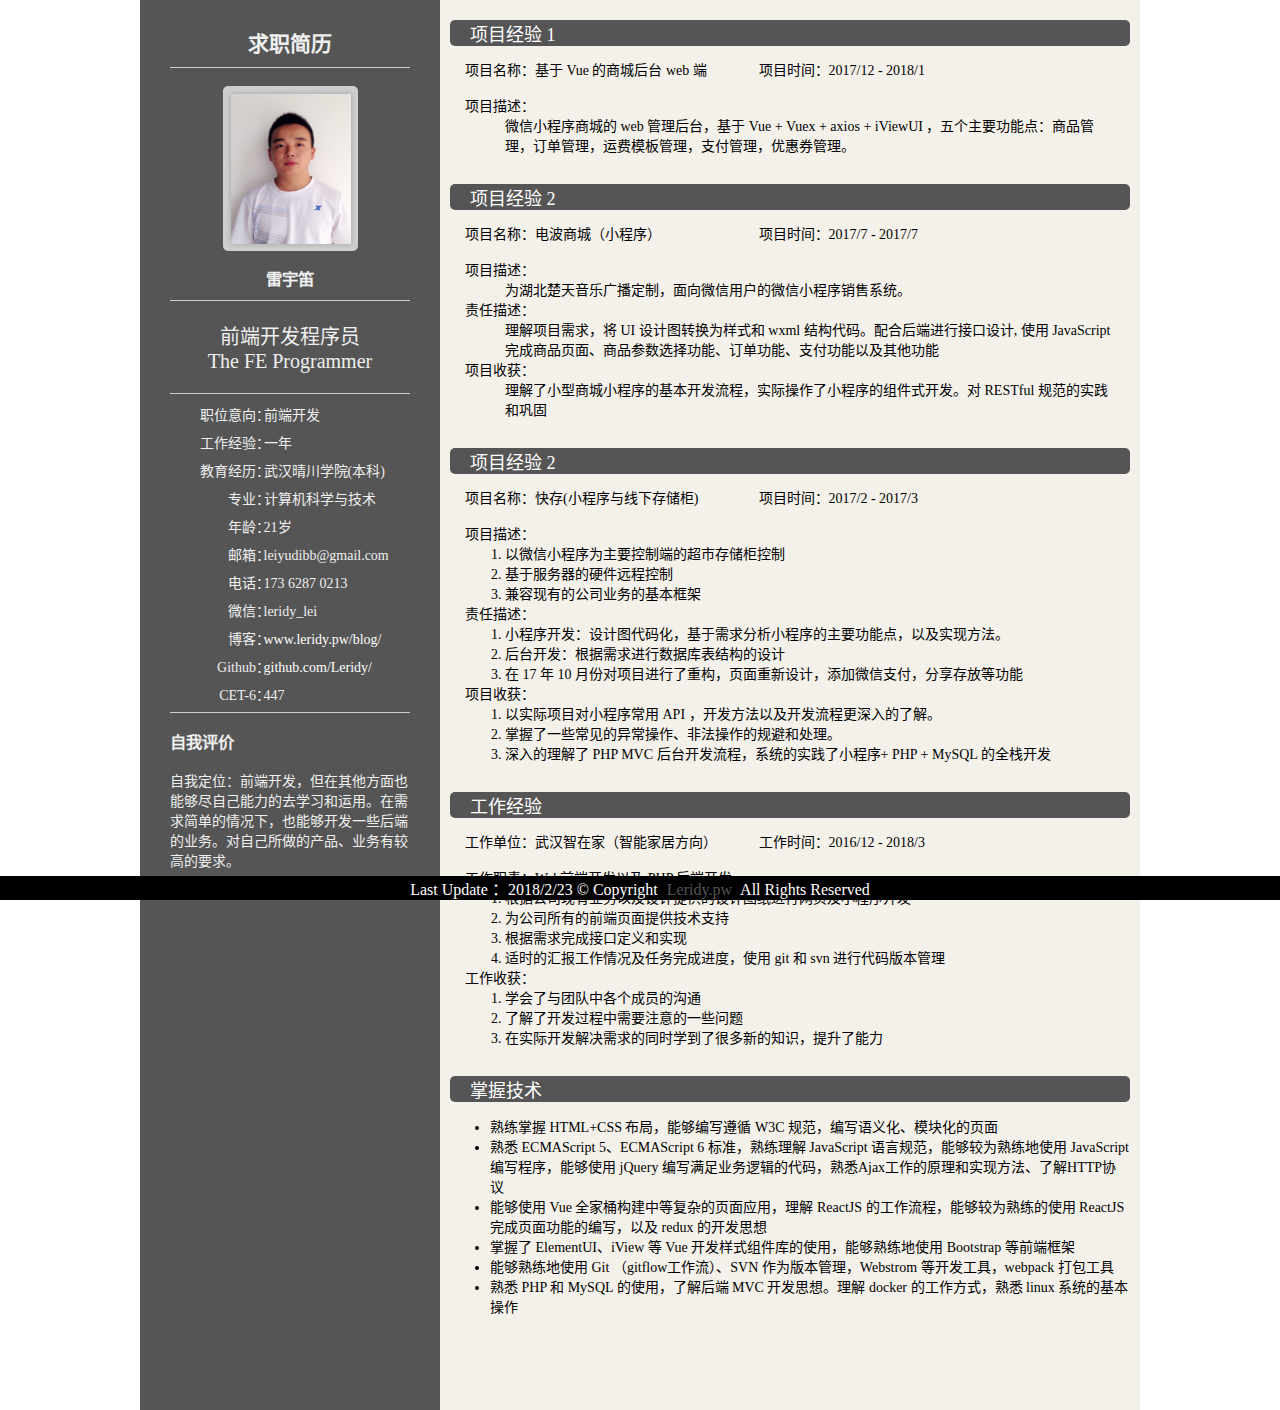
==== index.html @ 44bb955d "简历模板" ====
<!doctype html>
<html lang="zh-cn">
<head>
    <meta charset="UTF-8">
    <meta name="viewport"
          content="width=device-width, user-scalable=no, initial-scale=1.0, maximum-scale=1.0, minimum-scale=1.0">
    <meta http-equiv="X-UA-Compatible" content="ie=edge">
    <title>雷宇笛的简历 || Leridy's resume</title>

    <link rel="stylesheet" href="style.css">
</head>
<body>
<div class="container">
    <div class="slider">
        <h2 class="text-center hr title">求职简历</h2>
        <div class="photo">
            <img src="IMG_7175.JPG" alt="照片" class="photo-head">
        </div>
        <h3 class="text-center info-item">雷宇笛</h3>

        <div class="career info-item">
            <p class="text-center">前端开发程序员<br>The FE Programmer</p>
        </div>

        <dl class="dl info-item hr">
            <dt>职位意向：</dt>
            <dd>前端开发</dd>

            <!--<dt>期望待遇：</dt>-->
            <!--<dd>面议</dd>-->

            <dt>工作经验：</dt>
            <dd>一年</dd>

            <dt>教育经历：</dt>
            <dd>武汉晴川学院(本科)</dd>
            <!-- <dd>武汉大学珞珈学院</dd> -->
            <!--             <dt>学历：</dt>
                        <dd>本科</dd> -->

            <dt>专业：</dt>
            <dd>计算机科学与技术</dd>

            <dt>年龄：</dt>
            <dd>21岁</dd>

            <!--<dt>目标城市：</dt>-->
            <!--<dd>杭州，武汉，深圳</dd>-->

            <dt>邮箱：</dt>
            <dd>leiyudibb@gmail.com</dd>

            <dt>电话：</dt>
            <dd>173 6287 0213</dd>

            <dt>微信：</dt>
            <dd>leridy_lei</dd>

            <dt>博客：</dt>
            <dd><a href="http://www.leridy.pw">www.leridy.pw/blog/</a></dd>

            <dt>Github：</dt>
            <dd><a href="https://github.com/Leridy">github.com/Leridy/</a></dd>

            <dt>CET-6：</dt>
            <dd>447</dd>

            <!--             <dt>CET-4：</dt>
                        <dd>529</dd> -->
        </dl>

        <!--        <dl class="dl info-item hr">
                     <dt>JavaScript</dt>
                    <dd>
                        <div class="progress progress-80"></div>
                    </dd>

                    <dt>Nodejs</dt>
                    <dd>
                        <div class="progress progress-65"></div>
                    </dd>

                    <dt>ReactJS</dt>
                    <dd>
                        <div class="progress progress-65"></div>
                    </dd>

                    <dt>VueJS</dt>
                    <dd>
                        <div class="progress progress-65"></div>
                    </dd>

                    <dt>jQuery</dt>
                    <dd>
                        <div class="progress progress-75"></div>
                    </dd>

                    <dt>HTML</dt>
                    <dd>
                        <div class="progress progress-90"></div>
                    </dd>

                    <dt>CSS</dt>
                    <dd>
                        <div class="progress progress-90"></div>
                    </dd>

                    <dt>Less</dt>
                    <dd>
                        <div class="progress progress-85"></div>
                    </dd>

                    <dt>Bootstrap</dt>
                    <dd>
                        <div class="progress progress-65"></div>
                    </dd>

                    <dt>PHP+MySQL</dt>
                    <dd>
                        <div class="progress progress-65"></div>
                    </dd>
                </dl>
                -->

        <!--<div class="info-item hr">-->
        <!--<h4>接触过的项目（不分前后端）：</h4>-->
        <!--<p>-->
        <!--1.参与某智能家居系统后台开发，需求分析，功能设计，数据库设计，API 设计。 部分后台功能实现。-->
        <!--</p>-->
        <!--<p>-->
        <!--2.微信小程序销售系统的后台管理端（店主端），基于 vue + vuex + iView 实现-->
        <!--</p>-->
        <!--&lt;!&ndash;<p>&ndash;&gt;-->
        <!--&lt;!&ndash;3.电波商城的小程序开发&ndash;&gt;-->
        <!--&lt;!&ndash;</p>&ndash;&gt;-->
        <!--<p>-->
        <!--3.快存柜小程序，网页管理端以及服务器后端的开发。-->
        <!--</p>-->
        <!--</div>-->

        <div class="info-item">
            <h3>自我评价</h3>
            <!-- <p>
                热爱前端，工作有激情。耐得住寂寞，喜欢钻研，喜欢尝试新东西。关心科技前沿。喜欢逛技术论坛，关注 github 上感兴趣的开源项目。
                热爱前端，热爱开发，不怕困难，敢于试错
            </p> -->
            <p>
                自我定位：前端开发，但在其他方面也能够尽自己能力的去学习和运用。在需求简单的情况下，也能够开发一些后端的业务。对自己所做的产品、业务有较高的要求。
            </p>
            <!--<p>-->
            <!--对于工作：严格的完成自己的本职工作，做任务不仅仅停留在完成的阶段，对任务的细节也会锱铢必较。注重同事之间思想的沟通，相互学习，相互提升。及时总结工作经验，学习新技术。-->
            <!--</p>-->
            <!--<p>-->
            <!--遇到困难：开发时，善于使用 Google，github 以及技术论坛解决问题。-->
            <!--</p>-->
            <!--<p>-->
            <!--对于生活：追求劳逸结合，保持身心健康-->
            <!--</p>-->
        </div>
    </div>

    <main class="main">
        <section class="section project">
            <header class="header">项目经验 1</header>

            <div class="content">
                <div class="pro-info">
                    <span class="pro-name">
                        项目名称：<span>基于 Vue 的商城后台 web 端</span>
                    </span>
                    <span class="pro-time">
                        项目时间：<span>2017/12 - 2018/1</span>
                    </span>
                </div>

                <dl class="pro-dl">
                    <dt>项目描述：</dt>
                    <dd>
                        <p>微信小程序商城的 web 管理后台，基于 Vue + Vuex + axios + iViewUI ，五个主要功能点：商品管理，订单管理，运费模板管理，支付管理，优惠券管理。</p>
                    </dd>

                </dl>
            </div>
        </section>
        <section class="section project">
            <header class="header">项目经验 2</header>

            <div class="content">
                <div class="pro-info">
                    <span class="pro-name">项目名称：<span>电波商城（小程序）</span></span>
                    <span class="pro-time">项目时间：<span>2017/7 - 2017/7</span></span>
                </div>
                <dl class="pro-dl">
                    <dt>项目描述：</dt>
                    <dd>
                        <p>为湖北楚天音乐广播定制，面向微信用户的微信小程序销售系统。</p>
                    </dd>

                    <dt>责任描述：</dt>
                    <dd>
                        <p>
                            理解项目需求，将 UI 设计图转换为样式和 wxml 结构代码。配合后端进行接口设计, 使用 JavaScript 完成商品页面、商品参数选择功能、订单功能、支付功能以及其他功能
                            <!--如：商品数据的展示，页面间的交互逻辑及跳转，用户微信信息的获取，用户输入的控制，后端接口的对接。并及时的处置使用过程中发现的问题，同时配合后端应对需求的变更-->
                        </p>
                    </dd>

                    <dt>项目收获：</dt>
                    <dd>
                        <p>理解了小型商城小程序的基本开发流程，实际操作了小程序的组件式开发。对 RESTful 规范的实践和巩固</p>
                    </dd>
                </dl>
            </div>
        </section>
        <section class="section project">
            <header class="header">项目经验 2</header>

            <div class="content">
                <div class="pro-info">
                    <span class="pro-name">项目名称：<span>快存(小程序与线下存储柜)</span></span>
                    <span class="pro-time">项目时间：<span>2017/2 - 2017/3</span></span>
                </div>
                <dl class="pro-dl">
                    <dt>项目描述：</dt>
                    <dd>
                        <ol>
                            <li>以微信小程序为主要控制端的超市存储柜控制</li>
                            <!--<li>（货物的存，取以及操作的日志记录）</li>-->
                            <li>基于服务器的硬件远程控制</li>
                            <li>兼容现有的公司业务的基本框架</li>
                        </ol>
                    </dd>

                    <dt>责任描述：</dt>
                    <dd>
                        <ol>
                            <li>小程序开发：设计图代码化，基于需求分析小程序的主要功能点，以及实现方法。</li>
                            <li>后台开发：根据需求进行数据库表结构的设计
                                <!--（如设备的存储状态信息，日志信息的表）编写后端控制接口，权限控制模块，设备控制的部分模块-->
                            </li>
                            <li>在 17 年 10 月份对项目进行了重构，页面重新设计，添加微信支付，分享存放等功能</li>
                        </ol>
                    </dd>

                    <dt>项目收获：</dt>
                    <dd>
                        <ol>
                            <li>以实际项目对小程序常用 API ，开发方法以及开发流程更深入的了解。</li>
                            <!--<li>微信用户信息与现有账户系统的绑定，存取功能的实现，  根据主要功能进行微信基础函数的二次封装。(如小程序的常用接口的使用，通过合理的安排小程序页面的生命周期触发的方法，优化用户的使用体验)</li>-->
                            <li>掌握了一些常见的异常操作、非法操作的规避和处理。</li>
                            <li>深入的理解了 PHP MVC 后台开发流程，系统的实践了小程序+ PHP + MySQL 的全栈开发</li>
                            <!--<li>对 ThinkPHP 有了更深入的学习和理解</li>-->
                        </ol>
                    </dd>
                </dl>
            </div>
        </section>

        <section class="section project">
            <header class="header">工作经验</header>

            <div class="content">
                <div class="pro-info">
                    <span class="pro-name">工作单位：<span>武汉智在家（智能家居方向）</span></span>
                    <span class="pro-time">工作时间：<span>2016/12 - 2018/3</span></span>
                </div>
                <dl class="pro-dl">
                    <dt>工作职责：Web前端开发以及 PHP 后端开发</dt>
                    <dd>
                        <ol>
                            <li>根据公司现有业务以及设计提供的设计图纸进行网页及小程序开发</li>
                            <li>为公司所有的前端页面提供技术支持</li>
                            <li>根据需求完成接口定义和实现</li>
                            <li>适时的汇报工作情况及任务完成进度，使用 git 和 svn 进行代码版本管理</li>
                        </ol>
                    </dd>

                    <dt>工作收获：</dt>
                    <dd>
                        <ol>
                            <li>学会了与团队中各个成员的沟通</li>
                            <li>了解了开发过程中需要注意的一些问题</li>
                            <li>在实际开发解决需求的同时学到了很多新的知识，提升了能力</li>
                        </ol>
                    </dd>
                </dl>
            </div>
        </section>

        <section class="section">
            <header class="header">掌握技术</header>

            <div class="content">
                <ul>
                    <!--<li>能够简单的使用PhotoShop切图等操作</li>-->
                    <li>熟练掌握 HTML+CSS 布局，能够编写遵循 W3C 规范，编写语义化、模块化的页面</li>
                    <li>熟悉 ECMAScript 5、ECMAScript 6 标准，熟练理解 JavaScript 语言规范，能够较为熟练地使用 JavaScript 编写程序，能够使用 jQuery
                        编写满足业务逻辑的代码，熟悉Ajax工作的原理和实现方法、了解HTTP协议
                    </li>
                    <li>能够使用 Vue 全家桶构建中等复杂的页面应用，理解 ReactJS 的工作流程，能够较为熟练的使用 ReactJS 完成页面功能的编写，以及 redux 的开发思想</li>
                    <li>掌握了 ElementUI、iView 等 Vue 开发样式组件库的使用，能够熟练地使用 Bootstrap 等前端框架</li>
                    <!-- <li>理解VueJS，能够使用Vue构建简单的单页应用</li> -->
                    <li>能够熟练地使用 Git （gitflow工作流）、SVN 作为版本管理，Webstrom 等开发工具，webpack 打包工具</li>
                    <li>熟悉 PHP 和 MySQL 的使用，了解后端 MVC 开发思想。理解 docker 的工作方式，熟悉 linux 系统的基本操作</li>
                    <!-- <li>善于使用搜索引擎，论坛社区，github，解决遇到的问题</li> -->
                </ul>
            </div>
        </section>

        <!--<section class="section project">-->
        <!--<header class="header">项目经验</header>-->

        <!--<div class="content">-->
        <!--<div class="pro-info">-->
        <!--<span class="pro-name">项目名称：<span>66微信学车平台</span></span>-->
        <!--<span class="pro-time">项目时间：<span>2016/8 - 2016/8</span></span>-->
        <!--</div>-->
        <!--<dl class="pro-dl">-->
        <!--<dt>项目描述：</dt>-->
        <!--<dd>-->
        <!--<ol>-->
        <!--<li>需要制作面向学员、面向教练、面向校园代理、面向驾校管理者和平台管理者的各种需求不同的页面</li>-->
        <!--<li>团队要求所做的页面具有对不同屏幕有较好的适应性，同时也要满足功能的需求</li>-->
        <!--</ol>-->
        <!--</dd>-->

        <!--<dt>责任描述：</dt>-->
        <!--<dd>-->
        <!--<ol>-->
        <!--<li>在开始开发之前，我考虑过响应式开发的几个要求，为了满足开发页面的具有较强的适应性我决定使用 bootstrap-->
        <!--用作页面的基本布局框架</li>-->
        <!--<li>为了保证部分页面与微信的整体风格一致，在这些页面里引入了weui以保证页面风格一致</li>-->
        <!--<li>在完成开发期间和开发完成后，使用市面上多种主流浏览器测试页面的兼容性</li>-->
        <!--<li>在开发微信端页面时，使用微信官方提供的测试工具测试页面是否存在异常，并及时排除异常</li>-->
        <!--</ol>-->
        <!--</dd>-->

        <!--<dt>项目收获</dt>-->
        <!--<dd>-->
        <!--<ol>-->
        <!--<li>项目前端部分按时有效率的完成了页面的布局，同时配合后端提供的 API 完成了前端部分与后端的交互</li>-->
        <!--<li>深入的理解了 Bootstrap 前端框架的使用，理解了响应式布局的原理和方法</li>-->
        <!--<li>系统的进行了一次前端开发实践</li>-->
        <!--</ol>-->
        <!--</dd>-->
        <!--</dl>-->
        <!--</div>-->
        <!--</section>-->

        <!--<section class="section">-->
        <!--<header class="header">-->
        <!--小作品-->
        <!--</header>-->

        <!--<div class="content">-->
        <!--<div class="design">-->
        <!--<div class="aside">-->
        <!--<img src="TODO.png" alt="基于nodejs+react+redux+mongodb的TODO" class="pro-img">-->
        <!--</div>-->
        <!--<div class="right">-->
        <!--<h4>基于nodejs+reactJS+redux+mongodb的TODO</h4>-->
        <!--<p>运用nodejs作为服务后台，mongodb实现数据储存，react做为前台功能的TODO小程序。通过使用redux框架将state从页面组件中独立出来-->
        <!--页面通过事件的触发来产生action传递给reducer从而改变state状态，减少了不同组件间的相互调用，方便维护和功能拓展-->
        <!--</p>-->
        <!--</div>-->
        <!--</div>-->

        <!--<div class="design">-->
        <!--<div class="aside">-->
        <!--<img src="jisuanqi.png" alt="计算器" class="pro-img">-->
        <!--</div>-->
        <!--<div class="right">-->
        <!--<h4>网页计算器 <a href="http://www.leridy.pw/cal/re" title="计算器">www.leridy.pw/cal/re</a></h4>-->
        <!--<p>-->
        <!--基于Vue，实现的简单计算器。-->
        <!--</p>-->
        <!--</div>-->
        <!--</div>-->

        <!--<div class="design">-->
        <!--<div class="aside">-->
        <!--<img src="blogTheme.png" alt="博客主题" class="pro-img">-->
        <!--</div>-->
        <!--<div class="right">-->
        <!--<h4>WordPress主题<a href="http://www.huiwang100.cn" title="博客主题">www.huiwang100.cn</a></h4>-->
        <!--<p>-->
        <!--基于Bootstrap完成的响应式的WordPress主题前端部分。-->
        <!--</p>-->
        <!--</div>-->
        <!--</div>-->
        <!--</div>-->
        <!--</section>-->
    </main>
</div>

<footer class="text-center">
    Last Update ：2018/2/23 &copy; Copyright <a href="http://www.leridy.pw">Leridy.pw</a> All Rights Reserved
</footer>
</body>
</html>
---- style.css ----
*{
    box-sizing: border-box;
}
body,html{
    margin: 0;
    padding: 0;
    width: 100%;
    height: 100%;
    font-family:"PingFang SC","Microsoft Yahei";
}

a{
    text-decoration: none;
    margin-left:20px;
    color: #555;
}

.text-center{
    text-align: center;
}

.hr{
    border-bottom:1px solid #ccc;
}

.container{
    position: relative;
    margin:0 auto;
    width: 1000px;
    font-size:0;
    background-color: #f4f1ea;
}

.slider{
    position: relative;
    display: inline-block;
    height: 1410px;
    padding-top:10px;
    width: 300px;
    font-size:14px;
    color: #efefef;
    background-color: #555;
}

.title{
    margin-left: 30px;
    margin-right:30px;
    padding-bottom:10px;
}

.photo{
    width: 135px;
    height: 165px;
    margin: 15px auto;
    border-radius: 5px;
    border:8px solid #cfcfcf;
}

.photo-head{
    width: 120px;
    height:150px;
    -webkit-box-shadow:  0 0 6px #a2a2a2;
    -moz-box-shadow:  0 0 6px #a2a2a2;
    box-shadow:  0 0 6px #a2a2a2;
}

.info-item{
    margin-top:10px;
    margin-left: 30px;
    margin-right:30px;
    margin-bottom:5px;
}

.career{
    font-size:20px;
    border-top:1px solid #ccc;
    border-bottom:1px solid #ccc;
}

.dl dt{
    display: inline-block;
    margin-bottom:8px;
    width: 100px;
    text-align: right;
}

.dl dd{
    display: inline-block;
    margin-left:8px;
    width: 130px;
    text-align: left;
    -webkit-margin-start: -10px
}

dd a{
    color: #fff;
    margin-left: 0;
}

dd ol{
    margin: 0;
    padding: 0;
}

dd p{
    margin: 0;
}

.progress{
    position: relative;
    top:-2px;
    margin-left:15px;
    width: 90%;
    height:15px;
    line-height:15px;
    font-size:12px;
    color: #fff;
    background-color: #a2a2a2;
    border-radius: 10px;
}

.progress-100:before{
    content: "*";
    display: block;
    width:100%;
    text-align: center;
    background-color: #dddddd;
    border-radius: 10px;
}

.progress-90:before{
    content: '.';
    display: block;
    width: 90%;
    text-align: center;
    background-color: #fff;
    border-radius: 10px;
}

.progress-80:before{
    content: '.';
    display: block;
    width: 80%;
    text-align: center;
    background-color: #fff;
    border-radius: 10px;
}

.progress-85:before{
    content: '.';
    display: block;
    width: 85%;
    text-align: center;
    background-color: #fff;
    border-radius: 10px;
}

.progress-75:before{
    content: '.';
    display: block;
    width: 75%;
    text-align: center;
    background-color: #fff;
    border-radius: 10px;
}

.progress-65:before{
    content: '.';
    display: block;
    width: 65%;
    text-align: center;
    background-color: #fff;
    border-radius: 10px;
}

.progress-55:before{
    content: '.';
    display: block;
    width: 55%;
    text-align: center;
    background-color: #fff;
    border-radius: 10px;
}

.progress-40:before{
    content: '.';
    display: block;
    width: 40%;
    text-align: center;
    background-color: #fff;
    border-radius: 10px;
}

.progress-30:before{
    content: '.';
    display: block;
    width: 30%;
    text-align: center;
    background-color: #fff;
    border-radius: 10px;
}

.progress-20:before{
    content: '.';
    display: block;
    width: 20%;
    text-align: center;
    background-color: #fff;
    border-radius: 10px;
}

.notes{
    text-indent: 30px;
    text-align: justify;
    padding:0 10px;
}


.main{
    position: absolute;
    left: 0;
    display: inline-block;
    margin-left:310px;
    padding-top:20px;
    width:680px;
    font-size:18px;
}

.section{
    width: 630px;
}

.section .header{
    width:680px;
    padding-left:20px;
    color: #fff;
    background-color: #555;
    border-radius: 5px;
}

.section .content{
    width: 680px;
    font-size:14px;
}

.section .content li{
    width: 640px;
}

.content .pro-info .pro-name,
.content .pro-info .pro-time{
    display: inline-block;
    height: 20px;
    width: 290px;
    line-height:20px;
}

.content .pro-dl li{
    width: 580px;
}

.project .content{
    padding: 15px;
}

.design{
    position: relative;
    height: 200px;
}
.aside,
.right {
    position: absolute;
}
.aside{
    width: 250px;
}

.right{
    left: 230px;
    width:350px ;
}
.pro-img{
    margin-top:10px;
    width: 200px;
}

footer{
    position: fixed;
    bottom: 0;
    width: 100%;
    color: #fefefe;
    background-color: #000;
}

footer a{
    margin-left:5px;
    margin-right: 5px;
}
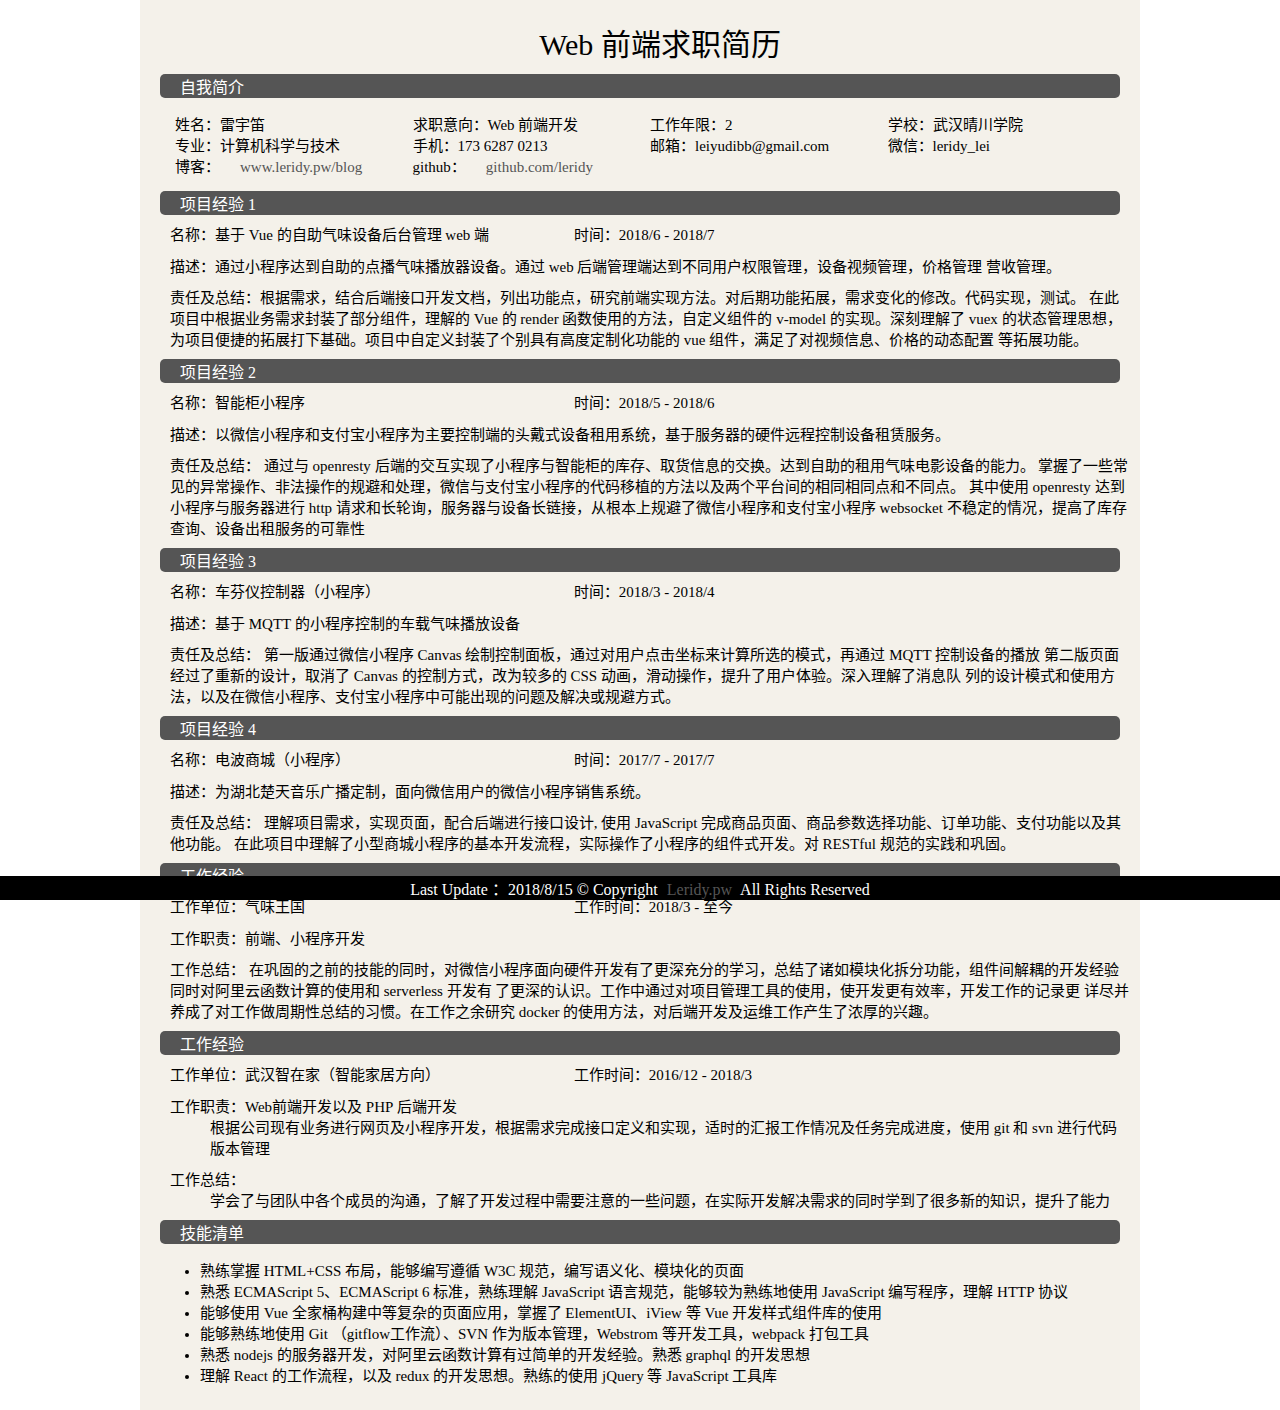
==== commit 4c6c7069: "内容更新" ====
--- a/index.html
+++ b/index.html
@@ -1,399 +1,486 @@
 <!doctype html>
 <html lang="zh-cn">
 <head>
-    <meta charset="UTF-8">
-    <meta name="viewport"
-          content="width=device-width, user-scalable=no, initial-scale=1.0, maximum-scale=1.0, minimum-scale=1.0">
-    <meta http-equiv="X-UA-Compatible" content="ie=edge">
-    <title>雷宇笛的简历 || Leridy's resume</title>
-
-    <link rel="stylesheet" href="style.css">
+		<meta charset="UTF-8">
+		<meta name="viewport"
+		      content="width=device-width, user-scalable=no, initial-scale=1.0, maximum-scale=1.0, minimum-scale=1.0">
+		<meta http-equiv="X-UA-Compatible" content="ie=edge">
+		<title>雷宇笛的简历 || Leridy's resume</title>
+		
+		<link rel="stylesheet" href="style.css">
 </head>
 <body>
 <div class="container">
-    <div class="slider">
-        <h2 class="text-center hr title">求职简历</h2>
-        <div class="photo">
-            <img src="IMG_7175.JPG" alt="照片" class="photo-head">
-        </div>
-        <h3 class="text-center info-item">雷宇笛</h3>
-
-        <div class="career info-item">
-            <p class="text-center">前端开发程序员<br>The FE Programmer</p>
-        </div>
-
-        <dl class="dl info-item hr">
-            <dt>职位意向：</dt>
-            <dd>前端开发</dd>
-
-            <!--<dt>期望待遇：</dt>-->
-            <!--<dd>面议</dd>-->
-
-            <dt>工作经验：</dt>
-            <dd>一年</dd>
-
-            <dt>教育经历：</dt>
-            <dd>武汉晴川学院(本科)</dd>
-            <!-- <dd>武汉大学珞珈学院</dd> -->
-            <!--             <dt>学历：</dt>
-                        <dd>本科</dd> -->
-
-            <dt>专业：</dt>
-            <dd>计算机科学与技术</dd>
-
-            <dt>年龄：</dt>
-            <dd>21岁</dd>
-
-            <!--<dt>目标城市：</dt>-->
-            <!--<dd>杭州，武汉，深圳</dd>-->
-
-            <dt>邮箱：</dt>
-            <dd>leiyudibb@gmail.com</dd>
-
-            <dt>电话：</dt>
-            <dd>173 6287 0213</dd>
-
-            <dt>微信：</dt>
-            <dd>leridy_lei</dd>
-
-            <dt>博客：</dt>
-            <dd><a href="http://www.leridy.pw">www.leridy.pw/blog/</a></dd>
-
-            <dt>Github：</dt>
-            <dd><a href="https://github.com/Leridy">github.com/Leridy/</a></dd>
-
-            <dt>CET-6：</dt>
-            <dd>447</dd>
-
-            <!--             <dt>CET-4：</dt>
-                        <dd>529</dd> -->
-        </dl>
-
-        <!--        <dl class="dl info-item hr">
-                     <dt>JavaScript</dt>
-                    <dd>
-                        <div class="progress progress-80"></div>
-                    </dd>
-
-                    <dt>Nodejs</dt>
-                    <dd>
-                        <div class="progress progress-65"></div>
-                    </dd>
-
-                    <dt>ReactJS</dt>
-                    <dd>
-                        <div class="progress progress-65"></div>
-                    </dd>
-
-                    <dt>VueJS</dt>
-                    <dd>
-                        <div class="progress progress-65"></div>
-                    </dd>
-
-                    <dt>jQuery</dt>
-                    <dd>
-                        <div class="progress progress-75"></div>
-                    </dd>
-
-                    <dt>HTML</dt>
-                    <dd>
-                        <div class="progress progress-90"></div>
-                    </dd>
-
-                    <dt>CSS</dt>
-                    <dd>
-                        <div class="progress progress-90"></div>
-                    </dd>
-
-                    <dt>Less</dt>
-                    <dd>
-                        <div class="progress progress-85"></div>
-                    </dd>
-
-                    <dt>Bootstrap</dt>
-                    <dd>
-                        <div class="progress progress-65"></div>
-                    </dd>
-
-                    <dt>PHP+MySQL</dt>
-                    <dd>
-                        <div class="progress progress-65"></div>
-                    </dd>
-                </dl>
-                -->
-
-        <!--<div class="info-item hr">-->
-        <!--<h4>接触过的项目（不分前后端）：</h4>-->
-        <!--<p>-->
-        <!--1.参与某智能家居系统后台开发，需求分析，功能设计，数据库设计，API 设计。 部分后台功能实现。-->
-        <!--</p>-->
-        <!--<p>-->
-        <!--2.微信小程序销售系统的后台管理端（店主端），基于 vue + vuex + iView 实现-->
-        <!--</p>-->
-        <!--&lt;!&ndash;<p>&ndash;&gt;-->
-        <!--&lt;!&ndash;3.电波商城的小程序开发&ndash;&gt;-->
-        <!--&lt;!&ndash;</p>&ndash;&gt;-->
-        <!--<p>-->
-        <!--3.快存柜小程序，网页管理端以及服务器后端的开发。-->
-        <!--</p>-->
-        <!--</div>-->
-
-        <div class="info-item">
-            <h3>自我评价</h3>
-            <!-- <p>
-                热爱前端，工作有激情。耐得住寂寞，喜欢钻研，喜欢尝试新东西。关心科技前沿。喜欢逛技术论坛，关注 github 上感兴趣的开源项目。
-                热爱前端，热爱开发，不怕困难，敢于试错
-            </p> -->
-            <p>
-                自我定位：前端开发，但在其他方面也能够尽自己能力的去学习和运用。在需求简单的情况下，也能够开发一些后端的业务。对自己所做的产品、业务有较高的要求。
-            </p>
-            <!--<p>-->
-            <!--对于工作：严格的完成自己的本职工作，做任务不仅仅停留在完成的阶段，对任务的细节也会锱铢必较。注重同事之间思想的沟通，相互学习，相互提升。及时总结工作经验，学习新技术。-->
-            <!--</p>-->
-            <!--<p>-->
-            <!--遇到困难：开发时，善于使用 Google，github 以及技术论坛解决问题。-->
-            <!--</p>-->
-            <!--<p>-->
-            <!--对于生活：追求劳逸结合，保持身心健康-->
-            <!--</p>-->
-        </div>
-    </div>
-
-    <main class="main">
-        <section class="section project">
-            <header class="header">项目经验 1</header>
-
-            <div class="content">
-                <div class="pro-info">
+		<div class="slider">
+				<h2 class="text-center hr title">求职简历</h2>
+				<div class="photo">
+						<img src="IMG_7175.JPG" alt="照片" class="photo-head">
+				</div>
+				<h3 class="text-center info-item">雷宇笛</h3>
+				
+				<div class="career info-item">
+						<p class="text-center">前端开发程序员<br>The FE Programmer</p>
+				</div>
+				
+				<dl class="dl info-item hr">
+						<dt>职位意向：</dt>
+						<dd>前端开发</dd>
+						
+						<!--<dt>期望待遇：</dt>-->
+						<!--<dd>面议</dd>-->
+						
+						<dt>工作经验：</dt>
+						<dd>一年</dd>
+						
+						<dt>教育经历：</dt>
+						<dd>武汉晴川学院</dd>
+						<!-- <dd>武汉大学珞珈学院</dd> -->
+						<!--             <dt>学历：</dt>
+												<dd>本科</dd> -->
+						
+						<dt>专业：</dt>
+						<dd>计算机科学与技术</dd>
+						
+						<dt>年龄：</dt>
+						<dd>22岁</dd>
+						
+						<!--<dt>目标城市：</dt>-->
+						<!--<dd>杭州，武汉，深圳</dd>-->
+						
+						<dt>邮箱：</dt>
+						<dd>leiyudibb@gmail.com</dd>
+						
+						<dt>电话：</dt>
+						<dd>173 6287 0213</dd>
+						
+						<dt>微信：</dt>
+						<dd>leridy_lei</dd>
+						
+						<dt>博客：</dt>
+						<dd><a href="http://www.leridy.pw">www.leridy.pw/blog/</a></dd>
+						
+						<dt>Github：</dt>
+						<dd><a href="https://github.com/Leridy">github.com/Leridy/</a></dd>
+						
+						<dt>CET-6：</dt>
+						<dd>447</dd>
+						
+						<!--             <dt>CET-4：</dt>
+												<dd>529</dd> -->
+				</dl>
+				
+				<!--        <dl class="dl info-item hr">
+										 <dt>JavaScript</dt>
+										<dd>
+												<div class="progress progress-80"></div>
+										</dd>
+
+										<dt>Nodejs</dt>
+										<dd>
+												<div class="progress progress-65"></div>
+										</dd>
+
+										<dt>ReactJS</dt>
+										<dd>
+												<div class="progress progress-65"></div>
+										</dd>
+
+										<dt>VueJS</dt>
+										<dd>
+												<div class="progress progress-65"></div>
+										</dd>
+
+										<dt>jQuery</dt>
+										<dd>
+												<div class="progress progress-75"></div>
+										</dd>
+
+										<dt>HTML</dt>
+										<dd>
+												<div class="progress progress-90"></div>
+										</dd>
+
+										<dt>CSS</dt>
+										<dd>
+												<div class="progress progress-90"></div>
+										</dd>
+
+										<dt>Less</dt>
+										<dd>
+												<div class="progress progress-85"></div>
+										</dd>
+
+										<dt>Bootstrap</dt>
+										<dd>
+												<div class="progress progress-65"></div>
+										</dd>
+
+										<dt>PHP+MySQL</dt>
+										<dd>
+												<div class="progress progress-65"></div>
+										</dd>
+								</dl>
+								-->
+				
+				<!--<div class="info-item hr">-->
+				<!--<h4>接触过的项目（不分前后端）：</h4>-->
+				<!--<p>-->
+				<!--1.参与某智能家居系统后台开发，需求分析，功能设计，数据库设计，API 设计。 部分后台功能实现。-->
+				<!--</p>-->
+				<!--<p>-->
+				<!--2.微信小程序销售系统的后台管理端（店主端），基于 vue + vuex + iView 实现-->
+				<!--</p>-->
+				<!--&lt;!&ndash;<p>&ndash;&gt;-->
+				<!--&lt;!&ndash;3.电波商城的小程序开发&ndash;&gt;-->
+				<!--&lt;!&ndash;</p>&ndash;&gt;-->
+				<!--<p>-->
+				<!--3.快存柜小程序，网页管理端以及服务器后端的开发。-->
+				<!--</p>-->
+				<!--</div>-->
+				
+				<div class="info-item">
+						<h3>自我评价</h3>
+						<!-- <p>
+								热爱前端，工作有激情。耐得住寂寞，喜欢钻研，喜欢尝试新东西。关心科技前沿。喜欢逛技术论坛，关注 github 上感兴趣的开源项目。
+								热爱前端，热爱开发，不怕困难，敢于试错
+						</p> -->
+						<p>
+								自我定位：前端开发，但在其他方面也能够尽自己能力的去学习和运用。在需求简单的情况下，也能够开发一些后端的业务。对自己所做的产品、业务有较高的要求。
+						</p>
+						<!--<p>-->
+						<!--对于工作：严格的完成自己的本职工作，做任务不仅仅停留在完成的阶段，对任务的细节也会锱铢必较。注重同事之间思想的沟通，相互学习，相互提升。及时总结工作经验，学习新技术。-->
+						<!--</p>-->
+						<!--<p>-->
+						<!--遇到困难：开发时，善于使用 Google，github 以及技术论坛解决问题。-->
+						<!--</p>-->
+						<!--<p>-->
+						<!--对于生活：追求劳逸结合，保持身心健康-->
+						<!--</p>-->
+				</div>
+		</div>
+		
+		<main class="main">
+				<header class="title">Web 前端求职简历</header>
+				<section class="section ">
+						<header class="header">
+								自我简介
+						</header>
+						<div class="content">
+								<div class="intro-wrapper">
+										<!--<div class="photo">-->
+										<!--<img src="IMG_7175.JPG" alt="照片" class="photo-head">-->
+										<!--</div>-->
+										<!--<p>-->
+										<!--我是雷宇笛，21岁，毕业于武汉晴川学院，手机 17362870213，邮箱 leiyudibb@gmail.com，微信 leridy_lei。希望找一份前端开发的职位。博客地址 www.leridy.pw/blog，github地址 github.com/leridy-->
+										<!--</p>-->
+										<div class="info-blocks">
+												<div>姓名：雷宇笛</div>
+												<div>求职意向：Web 前端开发</div>
+												<div>工作年限：2</div>
+												<div>学校：武汉晴川学院</div>
+												<div>专业：计算机科学与技术</div>
+												<div>手机：173 6287 0213</div>
+												<div>邮箱：leiyudibb@gmail.com</div>
+												<div>微信：leridy_lei</div>
+												<div>博客：<a href="https://www.leridy.pw/blog">www.leridy.pw/blog</a></div>
+												<div>github：<a href="https://github.com/leridy">github.com/leridy</a></div>
+										</div>
+								</div>
+						</div>
+				</section>
+				<section class="section project">
+						<header class="header">项目经验 1</header>
+						
+						<div class="content">
+								<div class="pro-info">
                     <span class="pro-name">
-                        项目名称：<span>基于 Vue 的商城后台 web 端</span>
+                        名称：<span>基于 Vue 的自助气味设备后台管理 web 端</span>
                     </span>
-                    <span class="pro-time">
-                        项目时间：<span>2017/12 - 2018/1</span>
+										<span class="pro-time">
+                        时间：<span>2018/6 - 2018/7</span>
                     </span>
-                </div>
-
-                <dl class="pro-dl">
-                    <dt>项目描述：</dt>
-                    <dd>
-                        <p>微信小程序商城的 web 管理后台，基于 Vue + Vuex + axios + iViewUI ，五个主要功能点：商品管理，订单管理，运费模板管理，支付管理，优惠券管理。</p>
-                    </dd>
-
-                </dl>
-            </div>
-        </section>
-        <section class="section project">
-            <header class="header">项目经验 2</header>
-
-            <div class="content">
-                <div class="pro-info">
-                    <span class="pro-name">项目名称：<span>电波商城（小程序）</span></span>
-                    <span class="pro-time">项目时间：<span>2017/7 - 2017/7</span></span>
-                </div>
-                <dl class="pro-dl">
-                    <dt>项目描述：</dt>
-                    <dd>
-                        <p>为湖北楚天音乐广播定制，面向微信用户的微信小程序销售系统。</p>
-                    </dd>
-
-                    <dt>责任描述：</dt>
-                    <dd>
-                        <p>
-                            理解项目需求，将 UI 设计图转换为样式和 wxml 结构代码。配合后端进行接口设计, 使用 JavaScript 完成商品页面、商品参数选择功能、订单功能、支付功能以及其他功能
-                            <!--如：商品数据的展示，页面间的交互逻辑及跳转，用户微信信息的获取，用户输入的控制，后端接口的对接。并及时的处置使用过程中发现的问题，同时配合后端应对需求的变更-->
-                        </p>
-                    </dd>
-
-                    <dt>项目收获：</dt>
-                    <dd>
-                        <p>理解了小型商城小程序的基本开发流程，实际操作了小程序的组件式开发。对 RESTful 规范的实践和巩固</p>
-                    </dd>
-                </dl>
-            </div>
-        </section>
-        <section class="section project">
-            <header class="header">项目经验 2</header>
-
-            <div class="content">
-                <div class="pro-info">
-                    <span class="pro-name">项目名称：<span>快存(小程序与线下存储柜)</span></span>
-                    <span class="pro-time">项目时间：<span>2017/2 - 2017/3</span></span>
-                </div>
-                <dl class="pro-dl">
-                    <dt>项目描述：</dt>
-                    <dd>
-                        <ol>
-                            <li>以微信小程序为主要控制端的超市存储柜控制</li>
-                            <!--<li>（货物的存，取以及操作的日志记录）</li>-->
-                            <li>基于服务器的硬件远程控制</li>
-                            <li>兼容现有的公司业务的基本框架</li>
-                        </ol>
-                    </dd>
-
-                    <dt>责任描述：</dt>
-                    <dd>
-                        <ol>
-                            <li>小程序开发：设计图代码化，基于需求分析小程序的主要功能点，以及实现方法。</li>
-                            <li>后台开发：根据需求进行数据库表结构的设计
-                                <!--（如设备的存储状态信息，日志信息的表）编写后端控制接口，权限控制模块，设备控制的部分模块-->
-                            </li>
-                            <li>在 17 年 10 月份对项目进行了重构，页面重新设计，添加微信支付，分享存放等功能</li>
-                        </ol>
-                    </dd>
-
-                    <dt>项目收获：</dt>
-                    <dd>
-                        <ol>
-                            <li>以实际项目对小程序常用 API ，开发方法以及开发流程更深入的了解。</li>
-                            <!--<li>微信用户信息与现有账户系统的绑定，存取功能的实现，  根据主要功能进行微信基础函数的二次封装。(如小程序的常用接口的使用，通过合理的安排小程序页面的生命周期触发的方法，优化用户的使用体验)</li>-->
-                            <li>掌握了一些常见的异常操作、非法操作的规避和处理。</li>
-                            <li>深入的理解了 PHP MVC 后台开发流程，系统的实践了小程序+ PHP + MySQL 的全栈开发</li>
-                            <!--<li>对 ThinkPHP 有了更深入的学习和理解</li>-->
-                        </ol>
-                    </dd>
-                </dl>
-            </div>
-        </section>
-
-        <section class="section project">
-            <header class="header">工作经验</header>
-
-            <div class="content">
-                <div class="pro-info">
-                    <span class="pro-name">工作单位：<span>武汉智在家（智能家居方向）</span></span>
-                    <span class="pro-time">工作时间：<span>2016/12 - 2018/3</span></span>
-                </div>
-                <dl class="pro-dl">
-                    <dt>工作职责：Web前端开发以及 PHP 后端开发</dt>
-                    <dd>
-                        <ol>
-                            <li>根据公司现有业务以及设计提供的设计图纸进行网页及小程序开发</li>
-                            <li>为公司所有的前端页面提供技术支持</li>
-                            <li>根据需求完成接口定义和实现</li>
-                            <li>适时的汇报工作情况及任务完成进度，使用 git 和 svn 进行代码版本管理</li>
-                        </ol>
-                    </dd>
-
-                    <dt>工作收获：</dt>
-                    <dd>
-                        <ol>
-                            <li>学会了与团队中各个成员的沟通</li>
-                            <li>了解了开发过程中需要注意的一些问题</li>
-                            <li>在实际开发解决需求的同时学到了很多新的知识，提升了能力</li>
-                        </ol>
-                    </dd>
-                </dl>
-            </div>
-        </section>
-
-        <section class="section">
-            <header class="header">掌握技术</header>
-
-            <div class="content">
-                <ul>
-                    <!--<li>能够简单的使用PhotoShop切图等操作</li>-->
-                    <li>熟练掌握 HTML+CSS 布局，能够编写遵循 W3C 规范，编写语义化、模块化的页面</li>
-                    <li>熟悉 ECMAScript 5、ECMAScript 6 标准，熟练理解 JavaScript 语言规范，能够较为熟练地使用 JavaScript 编写程序，能够使用 jQuery
-                        编写满足业务逻辑的代码，熟悉Ajax工作的原理和实现方法、了解HTTP协议
-                    </li>
-                    <li>能够使用 Vue 全家桶构建中等复杂的页面应用，理解 ReactJS 的工作流程，能够较为熟练的使用 ReactJS 完成页面功能的编写，以及 redux 的开发思想</li>
-                    <li>掌握了 ElementUI、iView 等 Vue 开发样式组件库的使用，能够熟练地使用 Bootstrap 等前端框架</li>
-                    <!-- <li>理解VueJS，能够使用Vue构建简单的单页应用</li> -->
-                    <li>能够熟练地使用 Git （gitflow工作流）、SVN 作为版本管理，Webstrom 等开发工具，webpack 打包工具</li>
-                    <li>熟悉 PHP 和 MySQL 的使用，了解后端 MVC 开发思想。理解 docker 的工作方式，熟悉 linux 系统的基本操作</li>
-                    <!-- <li>善于使用搜索引擎，论坛社区，github，解决遇到的问题</li> -->
-                </ul>
-            </div>
-        </section>
-
-        <!--<section class="section project">-->
-        <!--<header class="header">项目经验</header>-->
-
-        <!--<div class="content">-->
-        <!--<div class="pro-info">-->
-        <!--<span class="pro-name">项目名称：<span>66微信学车平台</span></span>-->
-        <!--<span class="pro-time">项目时间：<span>2016/8 - 2016/8</span></span>-->
-        <!--</div>-->
-        <!--<dl class="pro-dl">-->
-        <!--<dt>项目描述：</dt>-->
-        <!--<dd>-->
-        <!--<ol>-->
-        <!--<li>需要制作面向学员、面向教练、面向校园代理、面向驾校管理者和平台管理者的各种需求不同的页面</li>-->
-        <!--<li>团队要求所做的页面具有对不同屏幕有较好的适应性，同时也要满足功能的需求</li>-->
-        <!--</ol>-->
-        <!--</dd>-->
-
-        <!--<dt>责任描述：</dt>-->
-        <!--<dd>-->
-        <!--<ol>-->
-        <!--<li>在开始开发之前，我考虑过响应式开发的几个要求，为了满足开发页面的具有较强的适应性我决定使用 bootstrap-->
-        <!--用作页面的基本布局框架</li>-->
-        <!--<li>为了保证部分页面与微信的整体风格一致，在这些页面里引入了weui以保证页面风格一致</li>-->
-        <!--<li>在完成开发期间和开发完成后，使用市面上多种主流浏览器测试页面的兼容性</li>-->
-        <!--<li>在开发微信端页面时，使用微信官方提供的测试工具测试页面是否存在异常，并及时排除异常</li>-->
-        <!--</ol>-->
-        <!--</dd>-->
-
-        <!--<dt>项目收获</dt>-->
-        <!--<dd>-->
-        <!--<ol>-->
-        <!--<li>项目前端部分按时有效率的完成了页面的布局，同时配合后端提供的 API 完成了前端部分与后端的交互</li>-->
-        <!--<li>深入的理解了 Bootstrap 前端框架的使用，理解了响应式布局的原理和方法</li>-->
-        <!--<li>系统的进行了一次前端开发实践</li>-->
-        <!--</ol>-->
-        <!--</dd>-->
-        <!--</dl>-->
-        <!--</div>-->
-        <!--</section>-->
-
-        <!--<section class="section">-->
-        <!--<header class="header">-->
-        <!--小作品-->
-        <!--</header>-->
-
-        <!--<div class="content">-->
-        <!--<div class="design">-->
-        <!--<div class="aside">-->
-        <!--<img src="TODO.png" alt="基于nodejs+react+redux+mongodb的TODO" class="pro-img">-->
-        <!--</div>-->
-        <!--<div class="right">-->
-        <!--<h4>基于nodejs+reactJS+redux+mongodb的TODO</h4>-->
-        <!--<p>运用nodejs作为服务后台，mongodb实现数据储存，react做为前台功能的TODO小程序。通过使用redux框架将state从页面组件中独立出来-->
-        <!--页面通过事件的触发来产生action传递给reducer从而改变state状态，减少了不同组件间的相互调用，方便维护和功能拓展-->
-        <!--</p>-->
-        <!--</div>-->
-        <!--</div>-->
-
-        <!--<div class="design">-->
-        <!--<div class="aside">-->
-        <!--<img src="jisuanqi.png" alt="计算器" class="pro-img">-->
-        <!--</div>-->
-        <!--<div class="right">-->
-        <!--<h4>网页计算器 <a href="http://www.leridy.pw/cal/re" title="计算器">www.leridy.pw/cal/re</a></h4>-->
-        <!--<p>-->
-        <!--基于Vue，实现的简单计算器。-->
-        <!--</p>-->
-        <!--</div>-->
-        <!--</div>-->
-
-        <!--<div class="design">-->
-        <!--<div class="aside">-->
-        <!--<img src="blogTheme.png" alt="博客主题" class="pro-img">-->
-        <!--</div>-->
-        <!--<div class="right">-->
-        <!--<h4>WordPress主题<a href="http://www.huiwang100.cn" title="博客主题">www.huiwang100.cn</a></h4>-->
-        <!--<p>-->
-        <!--基于Bootstrap完成的响应式的WordPress主题前端部分。-->
-        <!--</p>-->
-        <!--</div>-->
-        <!--</div>-->
-        <!--</div>-->
-        <!--</section>-->
-    </main>
+								</div>
+								
+								<dl class="pro-dl">
+										<dt>描述：通过小程序达到自助的点播气味播放器设备。通过 web 后端管理端达到不同用户权限管理，设备视频管理，价格管理
+												营收管理。
+										</dt>
+										<dt>责任及总结：根据需求，结合后端接口开发文档，列出功能点，研究前端实现方法。对后期功能拓展，需求变化的修改。代码实现，测试。
+												在此项目中根据业务需求封装了部分组件，理解的 Vue 的 render 函数使用的方法，自定义组件的 v-model 的实现。深刻理解了 vuex
+												的状态管理思想，为项目便捷的拓展打下基础。项目中自定义封装了个别具有高度定制化功能的 vue 组件，满足了对视频信息、价格的动态配置
+												等拓展功能。
+										</dt>
+								</dl>
+								<!--<div class="pro-info">-->
+								<!--<span class="pro-name">-->
+								<!--项目名称：<span>基于 Vue 的商城后台 web 端</span>-->
+								<!--</span>-->
+								<!--<span class="pro-time">-->
+								<!--项目时间：<span>2017/12 - 2018/1</span>-->
+								<!--</span>-->
+								<!--</div>-->
+								
+								<!--<dl class="pro-dl">-->
+								<!--<dt>项目描述：</dt>-->
+								<!--<dd>-->
+								<!--<p>-->
+								<!--&lt;!&ndash;微信小程序商城的 web 管理后台，基于 Vue + Vuex + axios + iViewUI ，5 个主要功能点：商品管理，订单管理，&ndash;&gt;-->
+								<!--&lt;!&ndash;运费模板管理，支付管理，优惠券管理，共 25 个功能点，其中较为复杂的商品信息编辑、运费编辑、优惠券编辑。涉及交&ndash;&gt;-->
+								<!--&lt;!&ndash;互判断、表单验证、富文本编辑、七牛云对接、二次封装组件的 v-model 数据绑定、网络+状态 +组件相互降低耦合处理。&ndash;&gt;-->
+								<!--微信小程序商城的 web 管理后台，基于 Vue + Vuex + axios + iViewUI ，共 25 个功能点，涉及交互判断、-->
+								<!--表单验证、富文本编辑、七牛云对接、二次封装组件的 v-model 数据绑定、网络+状态 + 组件相互降低耦合处理。-->
+								<!--</p>-->
+								<!--</dd>-->
+								<!--<dt>责任描述及收获：</dt>-->
+								<!--<dd>-->
+								<!--<p>-->
+								<!--根据需求，结合后端接口开发文档，列出功能点，研究前端实现方法。对后期功能拓展，需求变化的修改。代码实现，测试。-->
+								<!--在此项目中根据业务需求封装了多个较为复杂的组件，理解的 Vue 的 render 函数使用的方法，自定义组件的 v-model 的实现。深刻理解了 vuex-->
+								<!--的状态管理思想，为项目便捷的拓展打下基础。-->
+								<!--</p>-->
+								<!--</dd>-->
+								<!--</dl>-->
+						</div>
+				</section>
+				<section class="section project">
+						<header class="header">项目经验 2</header>
+						<div class="content">
+								<div class="pro-info">
+										<span class="pro-name">名称：<span>智能柜小程序</span></span>
+										<span class="pro-time">时间：<span>2018/5 - 2018/6</span></span>
+								</div>
+								<dl class="pro-dl">
+										<dt>描述：以微信小程序和支付宝小程序为主要控制端的头戴式设备租用系统，基于服务器的硬件远程控制设备租赁服务。</dt>
+										<dt>责任及总结： 通过与 openresty 后端的交互实现了小程序与智能柜的库存、取货信息的交换。达到自助的租用气味电影设备的能力。
+												掌握了一些常见的异常操作、非法操作的规避和处理，微信与支付宝小程序的代码移植的方法以及两个平台间的相同相同点和不同点。
+												其中使用 openresty 达到小程序与服务器进行 http 请求和长轮询，服务器与设备长链接，从根本上规避了微信小程序和支付宝小程序
+												websocket 不稳定的情况，提高了库存查询、设备出租服务的可靠性
+										</dt>
+								</dl>
+								
+								<!--<div class="content">-->
+								<!--<div class="pro-info">-->
+								<!--<span class="pro-name">项目名称：<span>快存(小程序与线下存储柜)</span></span>-->
+								<!--<span class="pro-time">项目时间：<span>2017/2 - 2017/3</span></span>-->
+								<!--</div>-->
+								<!--<dl class="pro-dl">-->
+								<!--<dt>项目描述：</dt>-->
+								<!--<dd>-->
+								<!--&lt;!&ndash;<ol>&ndash;&gt;-->
+								<!--以微信小程序为主要控制端的超市存储柜控制，基于服务器的硬件远程控制，兼容现有的公司业务的基本框架。-->
+								<!--&lt;!&ndash;<li>（货物的存，取以及操作的日志记录）</li>&ndash;&gt;-->
+								
+								<!--&lt;!&ndash;</ol>&ndash;&gt;-->
+								<!--</dd>-->
+								
+								<!--<dt>责任描述及收获：</dt>-->
+								<!--<dd>-->
+								<!--&lt;!&ndash;<ol>&ndash;&gt;-->
+								<!--小程序开发：设计图代码化，基于需求分析小程序的主要功能点，以及实现方法。后台开发：根据需求进行数据库设计。-->
+								<!--&lt;!&ndash;（如设备的存储状态信息，日志信息的表）编写后端控制接口，权限控制模块，设备控制的部分模块&ndash;&gt;-->
+								<!--在 17 年 10 月份对项目进行了重构，页面重新设计，添加微信支付，分享存放等功能。在此项目中我对小程序常用 API ，-->
+								<!--开发方法以及开发流程更深入的了解。掌握了一些常见的异常操作、非法操作的规避和处理。深入的理解了 PHP MVC 后台开发流程，系统的实践了小程序+ PHP + MySQL 的全栈开发-->
+								
+								<!--&lt;!&ndash;</ol>&ndash;&gt;-->
+								<!--</dd>-->
+								<!--</dl>-->
+						</div>
+				</section>
+				
+				<section class="section project">
+						<header class="header">项目经验 3</header>
+						<div class="content">
+								<div class="pro-info">
+										<span class="pro-name">名称：<span>车芬仪控制器（小程序）</span></span>
+										<span class="pro-time">时间：<span>2018/3 - 2018/4</span></span>
+								</div>
+								<dl class="pro-dl">
+										<dt>描述：基于 MQTT 的小程序控制的车载气味播放设备</dt>
+										<dt>责任及总结： 第一版通过微信小程序 Canvas 绘制控制面板，通过对用户点击坐标来计算所选的模式，再通过 MQTT 控制设备的播放
+												第二版页面经过了重新的设计，取消了 Canvas 的控制方式，改为较多的 CSS 动画，滑动操作，提升了用户体验。深入理解了消息队
+												列的设计模式和使用方法，以及在微信小程序、支付宝小程序中可能出现的问题及解决或规避方式。
+										</dt>
+								</dl>
+						</div>
+				</section>
+				
+				<section class="section project">
+						<header class="header">项目经验 4</header>
+						<div class="content">
+								<div class="pro-info">
+										<span class="pro-name">名称：<span>电波商城（小程序）</span></span>
+										<span class="pro-time">时间：<span>2017/7 - 2017/7</span></span>
+								</div>
+								<dl class="pro-dl">
+										<dt>描述：为湖北楚天音乐广播定制，面向微信用户的微信小程序销售系统。</dt>
+										<dt>责任及总结： 理解项目需求，实现页面，配合后端进行接口设计, 使用 JavaScript 完成商品页面、商品参数选择功能、订单功能、支付功能以及其他功能。
+												在此项目中理解了小型商城小程序的基本开发流程，实际操作了小程序的组件式开发。对 RESTful 规范的实践和巩固。
+										</dt>
+								</dl>
+						</div>
+				</section>
+				
+				<section class="section project">
+						<header class="header">工作经验</header>
+						
+						<div class="content">
+								<div class="pro-info">
+										<span class="pro-name">工作单位：<span>气味王国</span></span>
+										<span class="pro-time">工作时间：<span>2018/3 - 至今</span></span>
+								</div>
+								<dl class="pro-dl">
+										<dt>工作职责：前端、小程序开发</dt>
+										<dd>
+												<p>
+												
+												</p>
+										</dd>
+										
+										<dt>工作总结： 在巩固的之前的技能的同时，对微信小程序面向硬件开发有了更深充分的学习，总结了诸如模块化拆分功能，组件间解耦的开发经验
+												同时对阿里云函数计算的使用和 serverless 开发有 了更深的认识。工作中通过对项目管理工具的使用，使开发更有效率，开发工作的记录更
+												详尽并养成了对工作做周期性总结的习惯。在工作之余研究 docker 的使用方法，对后端开发及运维工作产生了浓厚的兴趣。
+										</dt>
+								</dl>
+						</div>
+				</section>
+				
+				<section class="section project">
+						<header class="header">工作经验</header>
+						
+						<div class="content">
+								<div class="pro-info">
+										<span class="pro-name">工作单位：<span>武汉智在家（智能家居方向）</span></span>
+										<span class="pro-time">工作时间：<span>2016/12 - 2018/3</span></span>
+								</div>
+								<dl class="pro-dl">
+										<dt>工作职责：Web前端开发以及 PHP 后端开发</dt>
+										<dd>
+												<p>根据公司现有业务进行网页及小程序开发，根据需求完成接口定义和实现，适时的汇报工作情况及任务完成进度，使用 git 和 svn 进行代码版本管理</p>
+										</dd>
+										
+										<dt>工作总结：</dt>
+										<dd>
+												<p>
+														学会了与团队中各个成员的沟通，了解了开发过程中需要注意的一些问题，在实际开发解决需求的同时学到了很多新的知识，提升了能力
+												</p>
+										</dd>
+								</dl>
+						</div>
+				</section>
+				
+				<section class="section">
+						<header class="header">技能清单</header>
+						
+						<div class="content">
+								<ul>
+										<!--<li>能够简单的使用PhotoShop切图等操作</li>-->
+										<li>熟练掌握 HTML+CSS 布局，能够编写遵循 W3C 规范，编写语义化、模块化的页面</li>
+										<li>熟悉 ECMAScript 5、ECMAScript 6 标准，熟练理解 JavaScript 语言规范，能够较为熟练地使用 JavaScript 编写程序，理解 HTTP 协议</li>
+										<li>能够使用 Vue 全家桶构建中等复杂的页面应用，掌握了 ElementUI、iView 等 Vue 开发样式组件库的使用</li>
+										<li>能够熟练地使用 Git （gitflow工作流）、SVN 作为版本管理，Webstrom 等开发工具，webpack 打包工具</li>
+										<li>熟悉 nodejs 的服务器开发，对阿里云函数计算有过简单的开发经验。熟悉 graphql 的开发思想</li>
+										<li>理解 React 的工作流程，以及 redux 的开发思想。熟练的使用 jQuery 等 JavaScript 工具库</li>
+										<!--<li>熟悉 PHP 和 MySQL 的使用，了解后端 MVC 开发思想。理解 docker 的工作方式，熟悉 linux 系统的基本操作</li>-->
+										
+										<!--<li>前端框架：Vue、Vuex、react、微信小程序</li>-->
+										<!--<li>前端工具库：jQuery</li>-->
+										<!--<li>前端工具：webpack、less</li>-->
+										<!--<li>版本管理：git（gitflow）、SVN</li>-->
+										<!--<li>Web 开发：PHP</li>-->
+										<!--<li>Web 框架：ThinkPHP</li>-->
+								
+								</ul>
+						</div>
+				</section>
+				
+				<!--<section class="section project">-->
+				<!--<header class="header">项目经验</header>-->
+				
+				<!--<div class="content">-->
+				<!--<div class="pro-info">-->
+				<!--<span class="pro-name">项目名称：<span>66微信学车平台</span></span>-->
+				<!--<span class="pro-time">项目时间：<span>2016/8 - 2016/8</span></span>-->
+				<!--</div>-->
+				<!--<dl class="pro-dl">-->
+				<!--<dt>项目描述：</dt>-->
+				<!--<dd>-->
+				<!--<ol>-->
+				<!--<li>需要制作面向学员、面向教练、面向校园代理、面向驾校管理者和平台管理者的各种需求不同的页面</li>-->
+				<!--<li>团队要求所做的页面具有对不同屏幕有较好的适应性，同时也要满足功能的需求</li>-->
+				<!--</ol>-->
+				<!--</dd>-->
+				
+				<!--<dt>责任描述：</dt>-->
+				<!--<dd>-->
+				<!--<ol>-->
+				<!--<li>在开始开发之前，我考虑过响应式开发的几个要求，为了满足开发页面的具有较强的适应性我决定使用 bootstrap-->
+				<!--用作页面的基本布局框架</li>-->
+				<!--<li>为了保证部分页面与微信的整体风格一致，在这些页面里引入了weui以保证页面风格一致</li>-->
+				<!--<li>在完成开发期间和开发完成后，使用市面上多种主流浏览器测试页面的兼容性</li>-->
+				<!--<li>在开发微信端页面时，使用微信官方提供的测试工具测试页面是否存在异常，并及时排除异常</li>-->
+				<!--</ol>-->
+				<!--</dd>-->
+				
+				<!--<dt>项目收获</dt>-->
+				<!--<dd>-->
+				<!--<ol>-->
+				<!--<li>项目前端部分按时有效率的完成了页面的布局，同时配合后端提供的 API 完成了前端部分与后端的交互</li>-->
+				<!--<li>深入的理解了 Bootstrap 前端框架的使用，理解了响应式布局的原理和方法</li>-->
+				<!--<li>系统的进行了一次前端开发实践</li>-->
+				<!--</ol>-->
+				<!--</dd>-->
+				<!--</dl>-->
+				<!--</div>-->
+				<!--</section>-->
+				
+				<!--<section class="section">-->
+				<!--<header class="header">-->
+				<!--小作品-->
+				<!--</header>-->
+				
+				<!--<div class="content">-->
+				<!--<div class="design">-->
+				<!--<div class="aside">-->
+				<!--<img src="TODO.png" alt="基于nodejs+react+redux+mongodb的TODO" class="pro-img">-->
+				<!--</div>-->
+				<!--<div class="right">-->
+				<!--<h4>基于nodejs+reactJS+redux+mongodb的TODO</h4>-->
+				<!--<p>运用nodejs作为服务后台，mongodb实现数据储存，react做为前台功能的TODO小程序。通过使用redux框架将state从页面组件中独立出来-->
+				<!--页面通过事件的触发来产生action传递给reducer从而改变state状态，减少了不同组件间的相互调用，方便维护和功能拓展-->
+				<!--</p>-->
+				<!--</div>-->
+				<!--</div>-->
+				
+				<!--<div class="design">-->
+				<!--<div class="aside">-->
+				<!--<img src="jisuanqi.png" alt="计算器" class="pro-img">-->
+				<!--</div>-->
+				<!--<div class="right">-->
+				<!--<h4>网页计算器 <a href="http://www.leridy.pw/cal/re" title="计算器">www.leridy.pw/cal/re</a></h4>-->
+				<!--<p>-->
+				<!--基于Vue，实现的简单计算器。-->
+				<!--</p>-->
+				<!--</div>-->
+				<!--</div>-->
+				
+				<!--<div class="design">-->
+				<!--<div class="aside">-->
+				<!--<img src="blogTheme.png" alt="博客主题" class="pro-img">-->
+				<!--</div>-->
+				<!--<div class="right">-->
+				<!--<h4>WordPress主题<a href="http://www.huiwang100.cn" title="博客主题">www.huiwang100.cn</a></h4>-->
+				<!--<p>-->
+				<!--基于Bootstrap完成的响应式的WordPress主题前端部分。-->
+				<!--</p>-->
+				<!--</div>-->
+				<!--</div>-->
+				<!--</div>-->
+				<!--</section>-->
+		</main>
 </div>
 
 <footer class="text-center">
-    Last Update ：2018/2/23 &copy; Copyright <a href="http://www.leridy.pw">Leridy.pw</a> All Rights Reserved
+		Last Update ：2018/8/15 &copy; Copyright <a href="http://www.leridy.pw">Leridy.pw</a> All Rights Reserved
 </footer>
 </body>
 </html>--- a/style.css
+++ b/style.css
@@ -23,20 +23,26 @@
     border-bottom:1px solid #ccc;
 }
 
+.title{
+    font-size: 30px;
+    text-align: center;
+}
+
 .container{
     position: relative;
     margin:0 auto;
     width: 1000px;
     font-size:0;
     background-color: #f4f1ea;
+    height: 1410px;
 }
 
 .slider{
     position: relative;
-    display: inline-block;
-    height: 1410px;
+    /*display: inline-block;*/
+    display: none;
     padding-top:10px;
-    width: 300px;
+    width: 200px;
     font-size:14px;
     color: #efefef;
     background-color: #555;
@@ -51,7 +57,7 @@
 .photo{
     width: 135px;
     height: 165px;
-    margin: 15px auto;
+    /*margin: 15px auto;*/
     border-radius: 5px;
     border:8px solid #cfcfcf;
 }
@@ -79,15 +85,16 @@
 
 .dl dt{
     display: inline-block;
+    margin-top: 10px;
     margin-bottom:8px;
-    width: 100px;
+    width: 80px;
     text-align: right;
 }
 
 .dl dd{
     display: inline-block;
     margin-left:8px;
-    width: 130px;
+    width: 80px;
     text-align: left;
     -webkit-margin-start: -10px
 }
@@ -220,18 +227,19 @@
     position: absolute;
     left: 0;
     display: inline-block;
-    margin-left:310px;
+    /*margin-left:220px;*/
+    margin-left: 20px;
     padding-top:20px;
-    width:680px;
-    font-size:18px;
+    width:1000px;
+    font-size:16px;
 }
 
 .section{
-    width: 630px;
+    width: 950px;
 }
 
 .section .header{
-    width:680px;
+    width:960px;
     padding-left:20px;
     color: #fff;
     background-color: #555;
@@ -239,19 +247,19 @@
 }
 
 .section .content{
-    width: 680px;
-    font-size:14px;
+    width: 980px;
+    font-size:15px;
 }
 
 .section .content li{
-    width: 640px;
+    width: 930px;
 }
 
 .content .pro-info .pro-name,
 .content .pro-info .pro-time{
     display: inline-block;
     height: 20px;
-    width: 290px;
+    width: 400px;
     line-height:20px;
 }
 
@@ -259,8 +267,16 @@
     width: 580px;
 }
 
+.pro-dl{
+    margin: 0;
+}
+
+.pro-dl dt{
+    margin-top: 10px;
+}
+
 .project .content{
-    padding: 15px;
+    padding: 10px;
 }
 
 .design{
@@ -284,6 +300,15 @@
     width: 200px;
 }
 
+.info-blocks{
+    display: flex;
+    flex-wrap: wrap;
+    justify-content: flex-start;
+}
+
+.info-blocks div{
+    width: 25%;
+}
 footer{
     position: fixed;
     bottom: 0;
@@ -295,4 +320,10 @@
 footer a{
     margin-left:5px;
     margin-right: 5px;
+}
+
+.intro-wrapper{
+    width: 980px;
+    padding: 15px;
+    display: flex;
 }